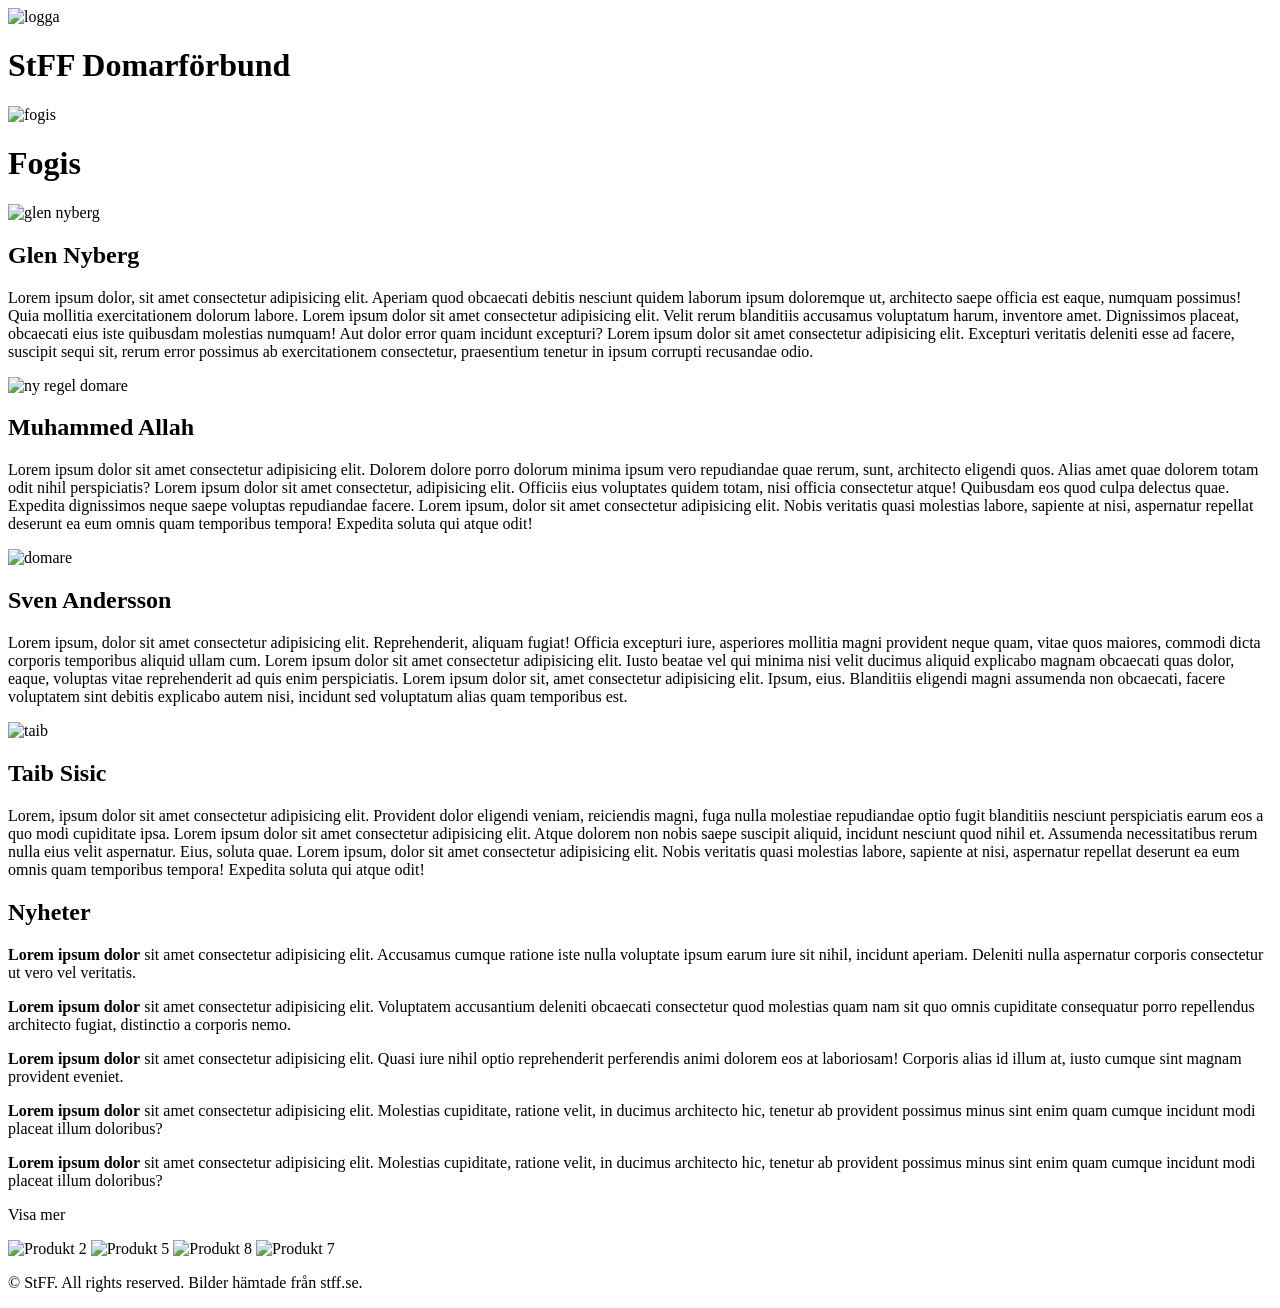
==== index.html @ 570fc932 "Refactor index.html structure and content" ====
<!DOCTYPE html>
<html lang="sv">
<head>
    <meta charset="UTF-8">
    <meta name="viewport" content="width=device-width, initial-scale=1.0">
    <title>StFF Domare</title>
    <link rel="stylesheet" href="style.css">
</head>
<body>
    <div class="container">
        <header>
            <img src="Bilder/stff.avif" alt="logga" class="logo">
           
            <h1 class="rubrik">StFF Domarförbund</h1>
            
            <div class="rightlogo"> <!--Skapar en div för att få texten och loggan att vara sammarbeta som ett element-->
                <img src="Bilder/Arrow67.avif" alt="fogis" class="logo2">
                <h1>Fogis</h1>
            </div>
        </header>

        <main>

            <section class="row">
                <img src="Bilder/glen.avif" alt="glen nyberg">

                <div class="text">
                    <h2>Glen Nyberg</h2>
                    <p>Lorem ipsum dolor, sit amet consectetur adipisicing elit. Aperiam quod obcaecati debitis nesciunt quidem laborum ipsum doloremque ut, architecto saepe officia est eaque, numquam possimus! Quia mollitia exercitationem dolorum labore. Lorem ipsum dolor sit amet consectetur adipisicing elit. Velit rerum blanditiis accusamus voluptatum harum, inventore amet. Dignissimos placeat, obcaecati eius iste quibusdam molestias numquam! Aut dolor error quam incidunt excepturi? Lorem ipsum dolor sit amet consectetur adipisicing elit. Excepturi veritatis deleniti esse ad facere, suscipit sequi sit, rerum error possimus ab exercitationem consectetur, praesentium tenetur in ipsum corrupti recusandae odio.</p>
                </div>
            </section>

            <section class="row reverse">
                <img src="Bilder/regel.avif" alt="ny regel domare">
                
                <div class="text">
                    <h2>Muhammed Allah</h2>
                    <p>Lorem ipsum dolor sit amet consectetur adipisicing elit. Dolorem dolore porro dolorum minima ipsum vero repudiandae quae rerum, sunt, architecto eligendi quos. Alias amet quae dolorem totam odit nihil perspiciatis? Lorem ipsum dolor sit amet consectetur, adipisicing elit. Officiis eius voluptates quidem totam, nisi officia consectetur atque! Quibusdam eos quod culpa delectus quae. Expedita dignissimos neque saepe voluptas repudiandae facere. Lorem ipsum, dolor sit amet consectetur adipisicing elit. Nobis veritatis quasi molestias labore, sapiente at nisi, aspernatur repellat deserunt ea eum omnis quam temporibus tempora! Expedita soluta qui atque odit!</p>
                </div>
            </section>

            <section class="row">
                <img src="Bilder/domare.avif" alt="domare">

                <div class="text">
                    <h2>Sven Andersson</h2>
                    <p>Lorem ipsum, dolor sit amet consectetur adipisicing elit. Reprehenderit, aliquam fugiat! Officia excepturi iure, asperiores mollitia magni provident neque quam, vitae quos maiores, commodi dicta corporis temporibus aliquid ullam cum. Lorem ipsum dolor sit amet consectetur adipisicing elit. Iusto beatae vel qui minima nisi velit ducimus aliquid explicabo magnam obcaecati quas dolor, eaque, voluptas vitae reprehenderit ad quis enim perspiciatis. Lorem ipsum dolor sit, amet consectetur adipisicing elit. Ipsum, eius. Blanditiis eligendi magni assumenda non obcaecati, facere voluptatem sint debitis explicabo autem nisi, incidunt sed voluptatum alias quam temporibus est.</p>
                </div>
            </section>

            <section class="row reverse">
                <img src="Bilder/taib.avif" alt="taib">

                <div class="text">
                    <h2>Taib Sisic</h2>
                    <p>Lorem, ipsum dolor sit amet consectetur adipisicing elit. Provident dolor eligendi veniam, reiciendis magni, fuga nulla molestiae repudiandae optio fugit blanditiis nesciunt perspiciatis earum eos a quo modi cupiditate ipsa. Lorem ipsum dolor sit amet consectetur adipisicing elit. Atque dolorem non nobis saepe suscipit aliquid, incidunt nesciunt quod nihil et. Assumenda necessitatibus rerum nulla eius velit aspernatur. Eius, soluta quae. Lorem ipsum, dolor sit amet consectetur adipisicing elit. Nobis veritatis quasi molestias labore, sapiente at nisi, aspernatur repellat deserunt ea eum omnis quam temporibus tempora! Expedita soluta qui atque odit!</p>
                </div>
            </section>
    
        </main>

        <aside>
            <h2 class="aside-rubrik">Nyheter</h2>
            <div class="nyhetskort">
                <p><strong>Lorem ipsum dolor</strong> sit amet consectetur adipisicing elit. Accusamus cumque ratione iste nulla voluptate ipsum earum iure sit nihil, incidunt aperiam. Deleniti nulla aspernatur corporis consectetur ut vero vel veritatis. </p>
            </div> <!--strong effekten gör att de första orden lockar läsare att läsa nyheterna-->

            <div class="nyhetskort">
                <p><strong>Lorem ipsum dolor</strong> sit amet consectetur adipisicing elit. Voluptatem accusantium deleniti obcaecati consectetur quod molestias quam nam sit quo omnis cupiditate consequatur porro repellendus architecto fugiat, distinctio a corporis nemo.</p>
            </div>

            <div class="nyhetskort">
                <p><strong>Lorem ipsum dolor</strong> sit amet consectetur adipisicing elit. Quasi iure nihil optio reprehenderit perferendis animi dolorem eos at laboriosam! Corporis alias id illum at, iusto cumque sint magnam provident eveniet.</p>
            </div>

            <div class="nyhetskort">
                <p><strong>Lorem ipsum dolor</strong> sit amet consectetur adipisicing elit. Molestias cupiditate, ratione velit, in ducimus architecto hic, tenetur ab provident possimus minus sint enim quam cumque incidunt modi placeat illum doloribus?</p>
            </div>

            <div class="nyhetskort">
                <p><strong>Lorem ipsum dolor</strong> sit amet consectetur adipisicing elit. Molestias cupiditate, ratione velit, in ducimus architecto hic, tenetur ab provident possimus minus sint enim quam cumque incidunt modi placeat illum doloribus?</p>
            </div>

            <p class="visa-mer-knapp">Visa mer</p>

        </aside>

        <aside class="aside2">
            <img src="Bilder/produkt2.avif" alt="Produkt 2" class="side-product">
            <img src="Bilder/produkt5.avif" alt="Produkt 5" class="side-product">

            <a href="indexx.html" class="knapp"></a>

            <img src="Bilder/produkt8.avif" alt="Produkt 8" class="side-product">
            <img src="Bilder/produkt7.avif" alt="Produkt 7" class="side-product">
        </aside>

        <footer>
            <p>© StFF. All rights reserved. Bilder hämtade från stff.se.</p>
        </footer>
    </div>
</body>
</html>
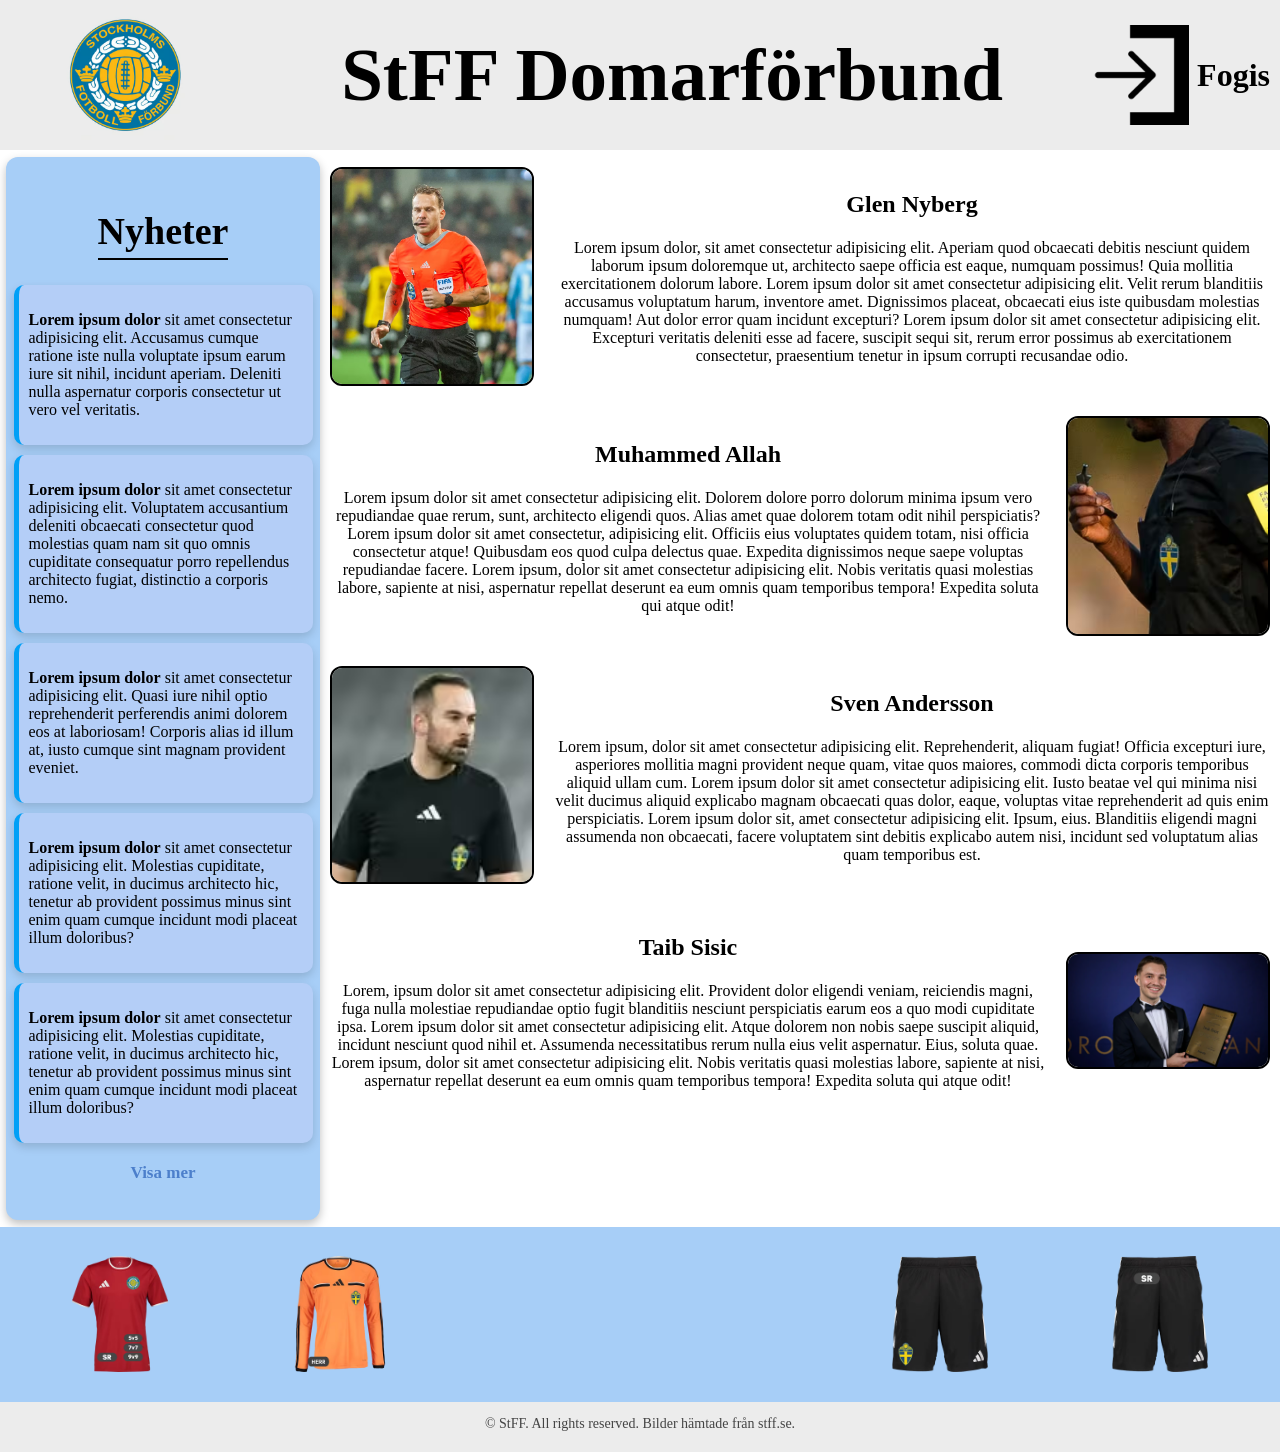
==== commit df047160: "Update image paths in index.html" ====
--- a/index.html
+++ b/index.html
@@ -9,12 +9,12 @@
 <body>
     <div class="container">
         <header>
-            <img src="Bilder/stff.avif" alt="logga" class="logo">
+            <img src="stff.avif" alt="logga" class="logo">
            
             <h1 class="rubrik">StFF Domarförbund</h1>
             
             <div class="rightlogo"> <!--Skapar en div för att få texten och loggan att vara sammarbeta som ett element-->
-                <img src="Bilder/Arrow67.avif" alt="fogis" class="logo2">
+                <img src="Arrow67.avif" alt="fogis" class="logo2">
                 <h1>Fogis</h1>
             </div>
         </header>
@@ -22,7 +22,7 @@
         <main>
 
             <section class="row">
-                <img src="Bilder/glen.avif" alt="glen nyberg">
+                <img src="glen.avif" alt="glen nyberg">
 
                 <div class="text">
                     <h2>Glen Nyberg</h2>
@@ -31,7 +31,7 @@
             </section>
 
             <section class="row reverse">
-                <img src="Bilder/regel.avif" alt="ny regel domare">
+                <img src="regel.avif" alt="ny regel domare">
                 
                 <div class="text">
                     <h2>Muhammed Allah</h2>
@@ -40,7 +40,7 @@
             </section>
 
             <section class="row">
-                <img src="Bilder/domare.avif" alt="domare">
+                <img src="domare.avif" alt="domare">
 
                 <div class="text">
                     <h2>Sven Andersson</h2>
@@ -49,7 +49,7 @@
             </section>
 
             <section class="row reverse">
-                <img src="Bilder/taib.avif" alt="taib">
+                <img src="taib.avif" alt="taib">
 
                 <div class="text">
                     <h2>Taib Sisic</h2>
@@ -86,13 +86,13 @@
         </aside>
 
         <aside class="aside2">
-            <img src="Bilder/produkt2.avif" alt="Produkt 2" class="side-product">
-            <img src="Bilder/produkt5.avif" alt="Produkt 5" class="side-product">
+            <img src="produkt2.avif" alt="Produkt 2" class="side-product">
+            <img src="produkt5.avif" alt="Produkt 5" class="side-product">
 
             <a href="indexx.html" class="knapp"></a>
 
-            <img src="Bilder/produkt8.avif" alt="Produkt 8" class="side-product">
-            <img src="Bilder/produkt7.avif" alt="Produkt 7" class="side-product">
+            <img src="produkt8.avif" alt="Produkt 8" class="side-product">
+            <img src="produkt7.avif" alt="Produkt 7" class="side-product">
         </aside>
 
         <footer>
--- a/style.css
+++ b/style.css
@@ -0,0 +1,267 @@
+.container {
+    display: grid;
+    grid-template-areas:
+        "header header header"
+        "aside main main"
+        "aside2 aside2 aside2"
+        "footer footer footer";
+    grid-template-columns: 1fr 2fr 1fr;
+    grid-template-rows: auto 1fr auto auto;
+    min-height: 100vh;
+    box-sizing: border-box;
+}
+
+body {
+    margin: 0;
+}
+
+header {
+    display: flex;
+    align-items: center;
+    justify-content: space-between;
+    grid-area: header;
+    background-color: rgb(236, 236, 236);
+    padding-right: 10px;
+    height: 150px;
+    margin-bottom: 7px;
+}
+
+aside:first-of-type {
+    /*använder first-of-type för att kunna ha två seperata aside element*/
+    grid-area: aside;
+    background-color: rgb(167, 206, 247);
+    display: flex;
+    flex-direction: column;
+    align-items: center;
+    padding: 20px;
+    margin-left: 6px;
+    margin-bottom: 7px;
+    border-radius: 12px;
+    box-shadow: 0 4px 10px rgba(0, 0, 0, 0.25);
+    /* detta gör att nyheterna ser mer "poppiga" ut*/
+}
+
+aside:last-of-type {
+    grid-area: aside2;
+    background-color: rgb(167, 206, 247);
+    text-align: center;
+    display: flex;
+    flex-direction: row;
+    padding: 10px;
+    align-items: center;
+    justify-content: space-around;
+}
+
+main {
+    grid-area: main;
+    margin: 10px;
+}
+
+main img {
+    /*för att kunna påverka bilderna i main*/
+    border-radius: 12px;
+    border: 2px solid black;
+    flex-shrink: 0;
+}
+
+footer {
+    grid-area: footer;
+    background-color: rgb(236, 236, 236);
+    height: 50px;
+    text-align: center;
+    font-size: 14px;
+    color: #444;
+    padding: 0px;
+    margin: 0;
+}
+
+.logo {
+    width: clamp(80px, 12vw, 130px);
+    height: auto;
+    padding-right: 65px;
+    margin-left: 60px;
+}
+
+.logo2 {
+    width: clamp(50px, 8vw, 100px);
+}
+
+.rubrik {
+    font-size: clamp(27px, 6vw, 75px); /*clamp gör att jag kan få ett mer responsivt design, alltså att storleken ändras beroende på hur stor skärmen är*/
+    color: black;
+}
+
+.aside-rubrik {
+    /*Här kan jag styla mina rubriker till "Nyheter" och "Domarshop"*/
+    color: black;
+    display: inline-block;
+    border-bottom: 2px solid black;
+    /* understreck under rubriken */
+    padding-bottom: 5px;
+    margin-bottom: 25px;
+    font-size: 38px;
+}
+
+.rightlogo {
+    display: flex;
+    align-items: center;
+    gap: 8px;
+}
+
+.row {
+    display: flex;
+    align-items: center;
+    gap: 20px;
+    margin-bottom: 30px;
+    border-radius: 50px;
+}
+
+.reverse {
+    /* Gör varannan rad spegelvänd i min main*/
+    flex-direction: row-reverse;
+}
+
+.row img {
+    /*ändrar bilderna som jag har i min main utan att påverka texten*/
+    width: clamp(120px, 25vw, 200px);
+}
+
+.row p {
+    /*ändrar texten som jag har i min main utan att påverka bilderna*/
+    flex: 1; /*flex: 1; gör att min paragraf tar upp allt utrymme som finns kvar*/
+}
+
+.text {
+    display: flex;
+    flex-direction: column;
+    text-align: center;
+}
+
+.text h2 { /*här kan jag bara styla min rubrik av div*/
+    margin-bottom: 5px;
+}
+
+.knapp {
+    display: inline-block;
+    background-image: url(Bilder/domarshop.avif);
+    background-size: cover;
+    border: 3px solid lightblue;
+    width: 275px;
+    height: 155px;
+    border: none;
+    transition: all 0.3s ease;
+}
+
+.knapp:hover {
+    /*skapar en hover effect (ljusare och större) när man rör knappen*/
+    cursor: pointer;
+    transform: scale(1.05);
+    filter: brightness(1.1);
+}
+
+.nyhetskort {
+    background-color: rgb(180, 206, 247);
+    border-radius: 10px;
+    padding: 10px;
+    margin-bottom: 10px;
+    text-align: left;
+    border-left: 5px solid rgb(0, 160, 247);
+    /*gör att nyheterna ser proffsigare ut med en border till vänster*/
+    box-shadow: 0 4px 10px rgba(0, 0, 0, 0.15);
+    /*använder box-shadow effekten även på innehållet av nyheterna för att ytterligare styrka "hook" effekten*/
+    overflow: hidden;
+    width: 100%;
+}
+
+.visa-mer-knapp {
+    text-align: center;
+    font-weight: bold;
+    color: rgb(76, 127, 203);
+    margin-top: 10px;
+    font-size: 17px
+}
+
+
+.side-product {
+    width: clamp(70px, 9vw, 160px);
+    height: auto;
+    flex-shrink: 0;
+}
+
+
+/*här nedan har jag allt som gör min sida mer responsiv*/
+
+@media (max-width: 600px) {
+    .container {
+        grid-template-columns: 1fr;
+        grid-template-areas:
+            "header"
+            "aside"  
+            "main"
+            "aside2"
+            "footer";
+    }
+
+    aside:first-of-type {
+        display: grid;
+        grid-template-columns: 1fr 1fr; /*så att jag får 2 kolumner endast (som är lika stora)*/
+        gap: 8px;
+        padding: 10px;
+        align-items: start;  /*gör att mina nyheter börjar på samma höj*/
+    }
+
+    .aside-rubrik {
+        grid-column: 1 / -1;
+        text-align: center;
+        font-size: clamp(25px, 6vw, 38px);
+    }
+
+    .nyhetskort:nth-of-type(n+3) { /*behövde googla detta, det gör att alla nyheter efter de första 2 försvinner*/
+        display: none; 
+    }
+
+    .visa-mer-knapp {
+        margin-top: 10px;
+        grid-column: 1 / -1; /*behövde googla detta, det gör att visa mer knappen sträcker sig över båda kolumnerna*/
+    }
+
+
+    .nyhetskort {
+        width: 85%;
+        margin: 0 auto;
+    }
+
+    .logo {
+        display: none
+    }
+
+    .rightlogo {
+        display: none;
+    }
+
+    header {
+        justify-content: center; 
+        height: auto;
+        padding: 10px;
+    }
+
+    .rubrik {
+        font-size: clamp(24px, 5vw, 60px);
+        text-align: center;
+    }
+
+    .row {
+        flex-direction: column;
+        text-align: center;
+    }
+
+    .reverse {
+        flex-direction: column;
+    }
+
+    .aside2 img {
+        display: none;
+    }
+}
+
+
